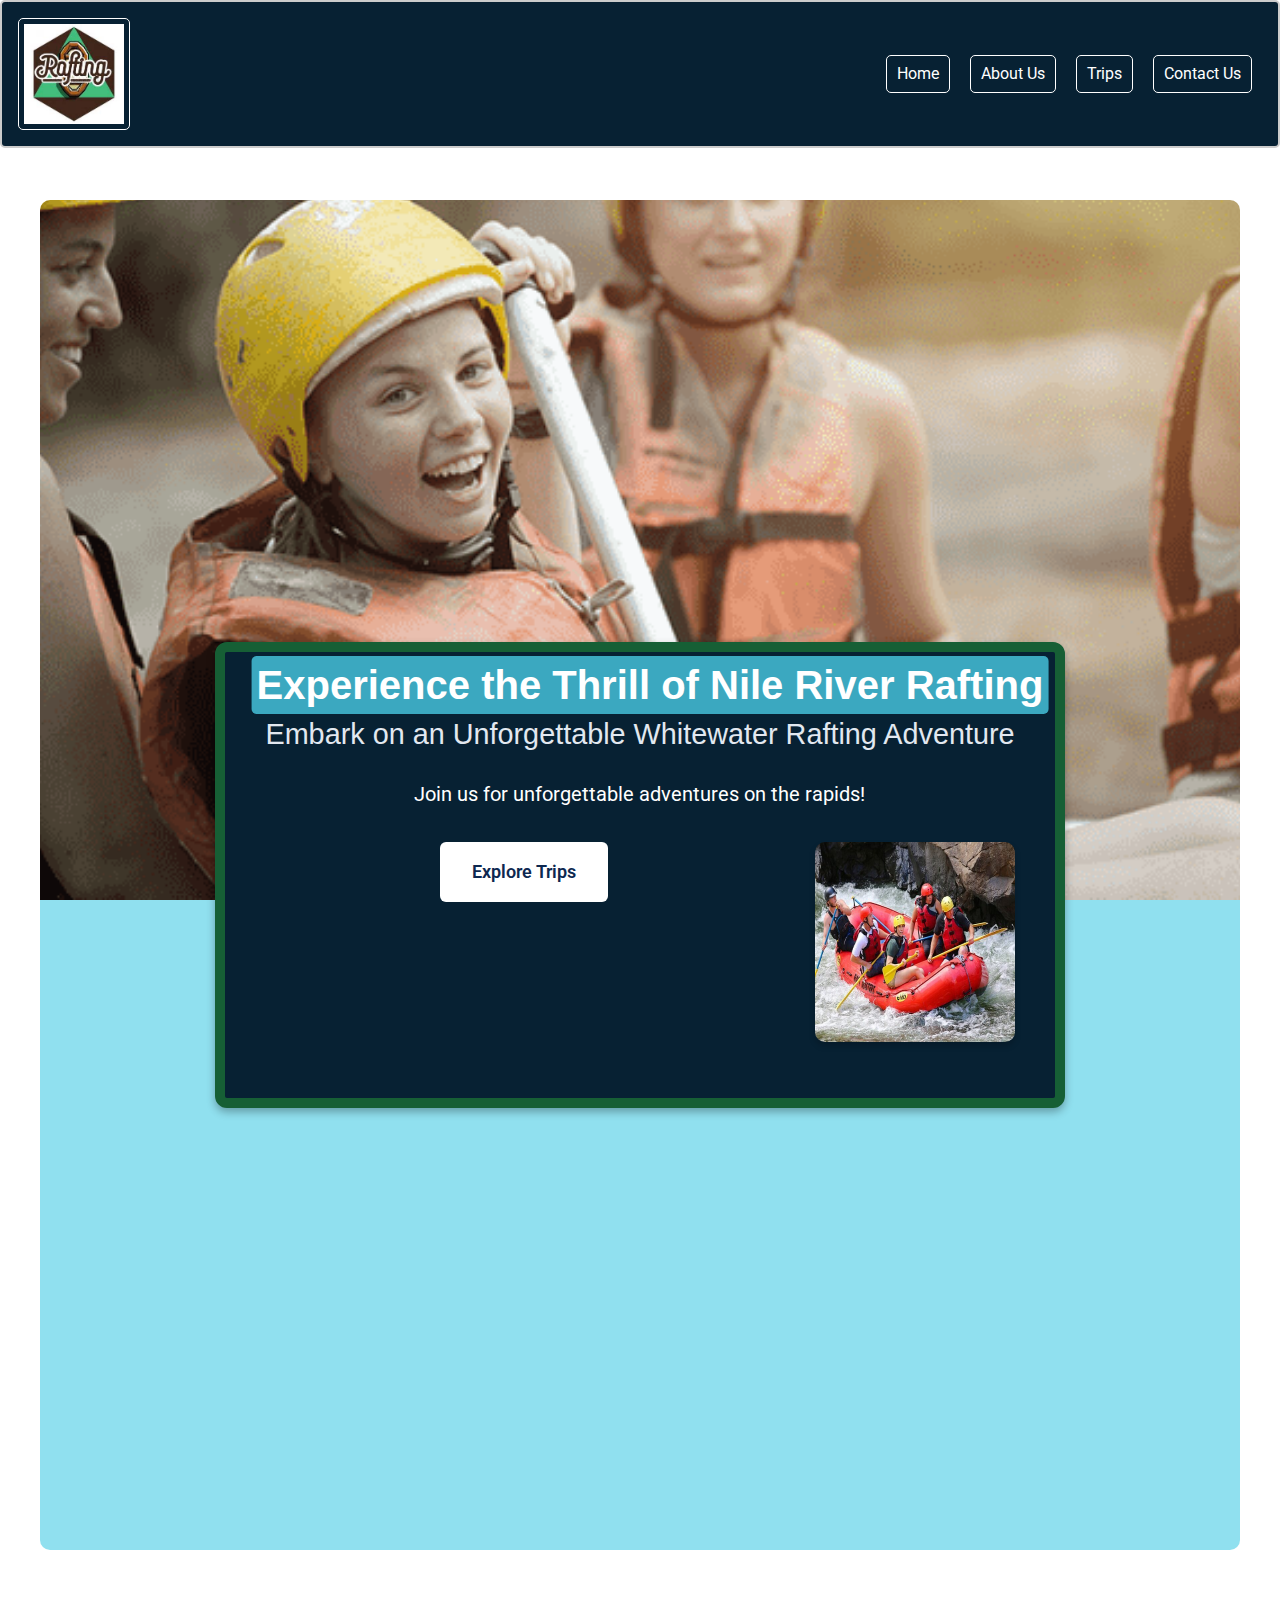
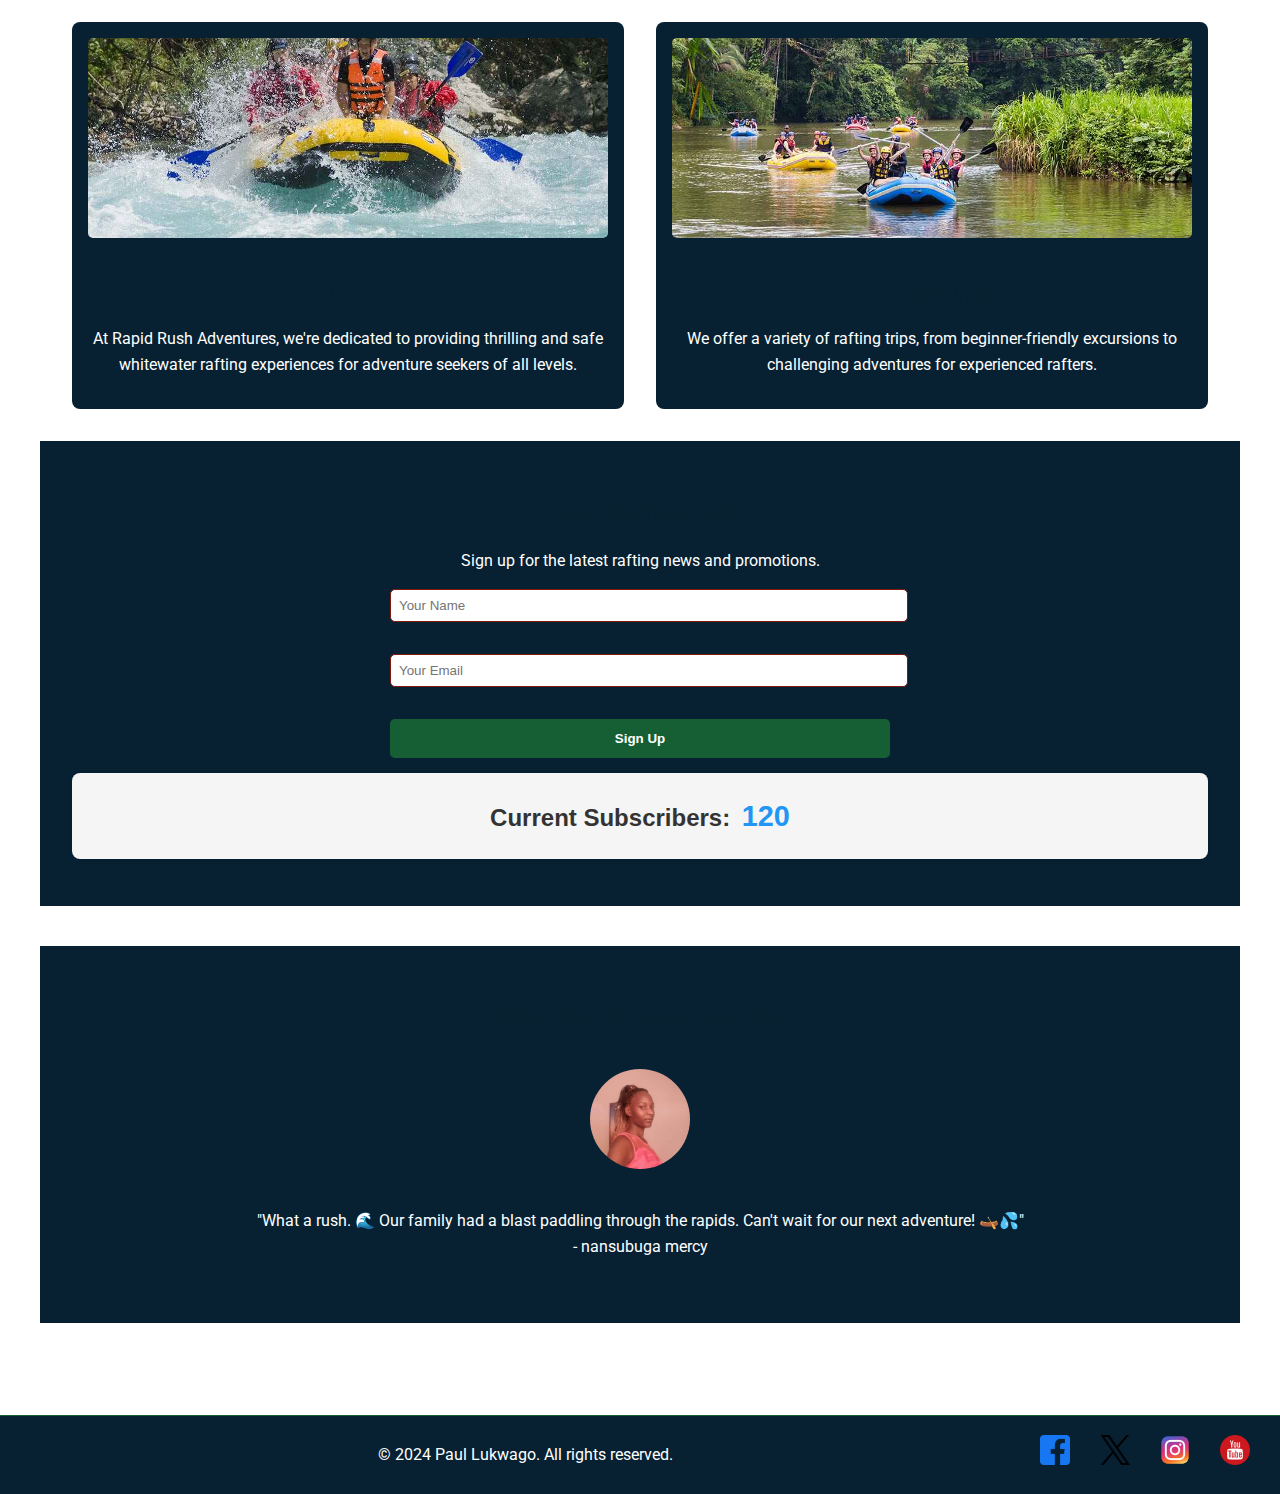
==== wwr/index.html @ 30ad82e4 "HOME" ====
<!DOCTYPE html>
<html lang="en-US">
<head>
    <meta charset="UTF-8">
    <meta name="viewport" content="width=device-width, initial-scale=1.0">
    <title>Home - Rapid Rush Adventures</title>
    <meta name="description" content="Experience the thrill of whitewater rafting with Rapid Rush Adventures. Join us for unforgettable adventures and stay connected with our latest news and promotions.">
    <meta name="author" content="Paul Lukwago">
    <link rel="preconnect" href="https://fonts.googleapis.com">
    <link rel="preconnect" href="https://fonts.gstatic.com" crossorigin>
    <link href="https://fonts.googleapis.com/css2?family=Rock+Salt&family=Roboto:wght@400;700&display=swap" rel="stylesheet">
    <link rel="stylesheet" href="styles/rafting.css">
    <link rel="stylesheet" href="https://cdnjs.cloudflare.com/ajax/libs/font-awesome/5.15.3/css/all.min.css">
</head>
<body>
    <header>
        <img src="images/brownrafting.jpeg" alt="Rapid Rush Adventures Logo">
        <nav class="navbar">
            <a href="index.html">Home</a>
            <a href="about.html">About Us</a>
            <a href="trips.html">Trips</a>
            <a href="contact.html">Contact Us</a>
        </nav>
    </header>
    
    <main>
        <section class="great1">
            <div class="great-content">
                <h1>Experience the Thrill of Nile River Rafting</h1>
                <h2>Embark on an Unforgettable Whitewater Rafting Adventure</h2>
                <p>Join us for unforgettable adventures on the rapids!</p>
                <a href="trips.html" class="button">Explore Trips</a>
                <img src="images/chilling.jpg" alt="floating paddle" width="200" height="200">
            </div>
        </section>
        
        <section class="grid-layout">
            <div class="grid-item">
                <img src="images/yelloworange.jpg" alt="Rafting Adventure 1">
                <h3>Our Purpose</h3>
                <p>At Rapid Rush Adventures, we're dedicated to providing thrilling and safe whitewater rafting experiences for adventure seekers of all levels.</p>
            </div>
            <div class="grid-item">
                <img src="images/massrafting.jpg" alt="Rafting Adventure 2">
                <h3>Our Offerings</h3>
                <p>We offer a variety of rafting trips, from beginner-friendly excursions to challenging adventures for experienced rafters.</p>
            </div>
        </section>
        
        <section class="newsletter-signup">
            <h2>Stay Connected</h2>
            <p>Sign up for the latest rafting news and promotions.</p>
            <form id="newsletter-form">
                <input type="text" name="name" id="name" placeholder="Your Name" required>
                <input type="email" name="email" id="email" placeholder="Your Email" required>
                <button type="submit" class="button">Sign Up</button>
            </form>
            <div class="subscriber-count">
                <h3>Current Subscribers: <span id="subscriber-count">0</span></h3>
            </div>
        </section>
        
        <section class="testimonial-carousel">
            <h2>What Our Adventurers Say</h2>
            <div class="testimonial-container">
                <div class="testimonial-slide active">
                    <img src="images/philli.jpg" alt="User Photo">
                    <p>"What a rush. 🌊 Our family had a blast paddling through the rapids. Can't wait for our next adventure! 🛶💦"<br> - nansubuga mercy</p>
                </div>
                <div class="testimonial-slide">
                    <img src="images/rashida.jpg" alt="User Photo">
                    <p>"Best adventure ever! Absolutely exhilarating. 🤩 The guides were amazing, and the scenery was breathtaking. A must-do for thrill-seekers 🌲🌞" <br>- Namatovu Norah</p>
                </div>
                <div class="testimonial-slide">
                    <img src="images/stecia.jpg" alt="User Photo">
                    <p>"Amazing rafting experience. Best day ever. 🎉 We laughed, splashed, and conquered every wave. Already planning round two 💪💧"<br> - Zanika Precious</p>
                </div>
                <div class="testimonial-slide">
                    <img src="images/paul.jpg" alt="User Photo">
                    <p>"Best adventure ever! Rafting with these pros was a total game-changer 🥳 From start to finish, it was non-stop fun. Highly recommend 🙌🏞"<br> - Pius Mukisa</p>
                </div>
            </div>
        </section>
    </main>
    
    <footer>
        <div class="copyright">
            <p>&copy; 2024 Paul Lukwago. All rights reserved.</p>
        </div>
        <div class="sociallinks">
            <a href="https://facebook.com"><img src="images/facebook.png" alt="Facebook"></a>
            <a href="https://twitter.com"><img src="images/twitter.png" alt="Twitter"></a>
            <a href="https://instagram.com"><img src="images/instagram.png" alt="Instagram"></a>
            <a href="https://youtube.com"><img src="images/youtube.png" alt="youtube"></a>
        </div>
    </footer>

    <script>
        // Sticky Navigation
        let lastScrollTop = 0;
        const navbar = document.querySelector('header');
        
        window.addEventListener('scroll', () => {
            const scrollTop = window.pageYOffset || document.documentElement.scrollTop;
            
            if (scrollTop > lastScrollTop) {
                navbar.classList.add('scrolled');
                navbar.classList.remove('visible');
            } else {
                navbar.classList.remove('scrolled');
                navbar.classList.add('visible');
            }
            lastScrollTop = scrollTop <= 0 ? 0 : scrollTop;
        });

        // Testimonial Carousel
        const slides = document.querySelectorAll('.testimonial-slide');
        let currentSlide = 0;

        function showSlide(index) {
            slides.forEach(slide => slide.classList.remove('active'));
            slides[index].classList.add('active');
        }

        function nextSlide() {
            currentSlide = (currentSlide + 1) % slides.length;
            showSlide(currentSlide);
        }

        setInterval(nextSlide, 4000);

        // Newsletter Form
        const form = document.getElementById('newsletter-form');
        const subscriberDisplay = document.getElementById('subscriber-count');
        let subscriberCount = 120;

        form.addEventListener('submit', (e) => {
            e.preventDefault();
            subscriberCount++;
            subscriberDisplay.textContent = subscriberCount;
            form.reset();
        });

        // Initial subscriber count
        subscriberDisplay.textContent = subscriberCount;
    </script>
</body>
</html>
---- wwr/styles/rafting.css ----
/*CSS for Rafting Website*/

:root {
    --primary-color: #072133;     /* Light blue */
    --secondary-color: #165f35;   /* Green */
    --accent1-color: #80190e;     /* Red */
    --accent2-color: #5e3b04;     /* Orange */
    --heading-font: "Poppins", sans-serif;
    --paragraph-font: "Roboto", sans-serif;
    --headline-color-on-white: #082030;  /* Same as primary-color for consistency */
    --headline-color-on-color: #ffffff;  /* White text on colored backgrounds */
    --paragraph-color-on-white: #333333; /* Dark grey for paragraph text on white */
    --paragraph-color-on-color: #ffffff; /* White text on colored backgrounds */
    --paragraph-background-color: #072133;  /* Same as primary-color */
    --nav-link-color: #ffffff;
    --nav-background-color: #072133;  /* Same as primary-color */
    --nav-hover-link-color: #023e1b;  /* Same as secondary-color */
    --nav-hover-background-color: #ffffff;
}

body {
    font-family: 'Roboto', sans-serif;
    line-height: 1.6;
    margin: 0;
    padding: 0;
    color: var(--text-color);
    background-color: var(--background-color);
}

/* Centering all headings */
h1, h2, h3, h4, h5, h6 {
    font-family: 'Poppins', sans-serif;
    margin-bottom: 1rem;
    text-align: center;
}

/* Header styles */
header {
    background-color: var(--primary-color);
    padding: 1rem;
    border: 2px solid #ccc;
    border-radius: 5px;
    display: grid;
    grid-template-columns: auto 1fr;
    grid-template-areas: 
        "logo nav";
    align-items: center;
}

/* Style for the logo inside the header */
header img.logo {
    grid-area: logo;
    border: 1px solid #ffffff;
    padding: 5px;
    border-radius: 5px;
    max-width: 100px;
    height: auto;
}

/* Nav styles */
nav {
    grid-area: nav;
    display: flex;
    justify-content: flex-end;
    align-items: center;
}

/* Style for the navigation links */
nav a {
    margin: 0 10px;
    padding: 5px 10px;
    border: 1px solid #ffffff;
    border-radius: 5px;
    text-decoration: none;
    color: #ffffff;
    transition: background-color 0.3s ease, color 0.3s ease;
}

/* Add hover effect on navigation links */
nav a:hover {
    background-color: #ffffff;
    color: var(--primary-color);
}

/* Hero section styles */
.hero {
    position: relative;
    height: 60vh;
    min-height: 440px;
    overflow: hidden;
    text-align: center;
    background-image: url('../images/whiteyellow.jpg');
}

.hero > img {
    width: 100%;
    height: 100%;
    object-fit: cover;
}

.hero h1 {
    position: absolute;
    top: 1px;
    left: 0;
    right: 0;
    color: white;
    font-size: 3rem;
    text-shadow: 2px 2px 4px rgba(0,0,0,0.5);
    z-index: 1;
    background-color: rgba(0, 0, 0, 0.5);
    padding: 10px;
}


.hero article {
    position: absolute;
    bottom: 20px;
    left: 20px;
    right: 20px;
    background-color: rgba(255, 255, 255, 0.74);
    padding: 1rem;
    border-radius: 8px;
    box-shadow: 0 4px 6px rgba(0,0,0,0.1);
}

.hero article img {
    float: right;
    margin-left: 1rem;
    max-width: 100px;
    border-radius: 4px;
}

/* Main content styles */
main {
    max-width: 1200px;
    margin: 2rem auto;
    padding: 0 2rem;
}

.box {
    background-color: var(--accent2-color);
    color: #ffffff;
    padding: 1rem;
    margin-bottom: 1rem;
    border-radius: 8px;
    box-shadow: 0 2px 4px rgba(0,0,0,0.1);
}

section {
    margin-bottom: 2rem;
}

/* Image gallery styles */
.image-gallery {
    display: grid;
    grid-template-columns: repeat(auto-fit, minmax(250px, 1fr));
    gap: 1rem;
}

.image-gallery img {
    width: 100%;
    height: auto;
    border-radius: 8px;
    transition: transform 0.3s ease;
}

.image-gallery img:hover {
    transform: scale(1.05);
}

footer {
    margin-top: 20px;
    border-top: 1px solid steelblue;
    display: flex;
    align-items: center;
    padding: 10px 20px;
    background-color: #072133; 
}

footer .copyright {
    flex-grow: 1;
    text-align: center;
    color: #ffffff;
}

footer .sociallinks {
    display: flex;
    gap: 10px;
    margin-left: auto;
}

.sociallinks a {
    margin: 0 10px;
}

.sociallinks img {
    width: 30px;
    height: 30px;
}

/* Responsive adjustments */
@media (max-width: 768px) {
    header {
        grid-template-columns: 1fr;
        grid-template-areas:
            "logo"
            "nav";
    }

    nav {
        justify-content: center;
        margin-top: 1rem;
    }

    .hero h1 {
        font-size: 2rem;
    }

    .hero article img {
        float: none;
        display: block;
        margin: 0 auto 1rem;
    }
}
.history {
    display: flex;
    flex-direction: column;
    align-items: center;
    margin-bottom: 40px;
}

.history h2 {
    width: 100%;
    text-align: center;
    margin-bottom: 20px;
}

.history-content {
    display: flex;
    flex-direction: row;
    align-items: center;
    justify-content: space-between;
    width: 100%;
    text-align: left;
}

.history-content img, .history-content p {
    width: 30%;
    margin: 0 20px;
    border-radius: 10px;
}
/* Contact page specific styles */

/* Company Information section */
.contact-info {
    background-color: var(--primary-color);
    color: var(--headline-color-on-color);
    padding: 1rem;
    border-radius: 5px;
    margin-bottom: 2rem;
}

.contact-info h2 {
    color: var(--headline-color-on-color);
}

.contact-info p {
    margin-bottom: 0.5rem;
}

/* Google Map iframe */
.contact-info iframe {
    width: 100%;
    height: 300px;
    border: none;
    border-radius: 5px;
    margin-top: 1rem;
}

/* Employee Profiles section */
.employee-profiles {
    display: flex;
    justify-content: space-around;
    flex-wrap: wrap;
    margin-bottom: 2rem;
}

.employee-profiles p {
    color: #000;
    font-weight: bold;
}

.profile {
    text-align: center;
    margin-bottom: 1rem;
}

.profile img {
    width: 200px;
    height: 200px;
    object-fit: cover;
    border-radius: 5px;
    margin-bottom: 0.5rem;
}

/* Contact Form section */
.information-form {
    background-color: var(--paragraph-background-color);
    padding: 1rem;
    border-radius: 5px;
}

.information-form h2 {
    color: var(--headline-color-on-color);
    margin-bottom: 1rem;
}

form {
    display: grid;
    gap: 1rem;
}

label {
    font-weight: bold;
    color: var(--headline-color-on-color);
}

input[type="text"],
input[type="email"],
textarea {
    width: 100%;
    padding: 0.5rem;
    border: 1px solid var(--accent1-color);
    border-radius: 5px;
}

fieldset {
    border: none;
    padding: 0;
    margin: 0;
}

legend {
    font-weight: bold;
    color: var(--headline-color-on-color);
    margin-bottom: 0.5rem;
}

input[type="radio"] {
    margin-right: 0.5rem;
}

textarea {
    height: 150px;
}

button[type="submit"] {
    background-color: var(--secondary-color);
    color: white;
    padding: 0.75rem 1.5rem;
    border: none;
    border-radius: 5px;
    cursor: pointer;
    font-weight: bold;
}

button[type="submit"]:hover {
    background-color: var(--accent1-color);
}

footer a {
    color: white;
    text-decoration: none;
}

footer a:hover {
    color: gold;
    text-decoration: underline;
}

/* Responsive adjustments */
@media (max-width: 768px) {
    .employee-profiles {
        flex-direction: column;
        align-items: center;
    }

    .company-info iframe {
        height: 200px;
    }
}.book {
    background-color: #072133;
    padding: 3rem 2rem;
    border-radius: 8px;
    box-shadow: 0 2px 4px rgba(0, 0, 0, 0.1);
    max-width: 800px;
    margin: 2rem auto;
    text-align: center;
}

.book h2 {
    color: #ffffff;
    margin-bottom: 1.5rem;
    font-size: 2.2rem;
    font-weight: 700;
}

.book p {
    color:#ffffff; 
    line-height: 1.6;
    font-size: 1.1rem;
    margin: 0;
}
input[type="checkbox"]#information {
    float: right;
    width: 20px;
    height: 20px;
    margin: 4px 10px 4px 0; /* Added right margin for spacing from adjacent content */
    cursor: pointer;
    accent-color: #2c3e50;
}

/* Add a container */
.information-container {
    display: flex;
    justify-content: flex-start; /* Changed to start alignment */
    align-items: center;
    margin: 10px 0;
    clear: both;
}
/* Base styles and CSS variables */
:root {
    --primary-color: #072133;
    --secondary-color: #165f35;
    --accent1-color: #80190e;
    --accent2-color: #5e3b04;
    --heading-font: "Poppins", sans-serif;
    --paragraph-font: "Roboto", sans-serif;
    --headline-color-on-white: #082030;
    --headline-color-on-color: #ffffff;
    --paragraph-color-on-white: #333333;
    --paragraph-color-on-color: #ffffff;
    --paragraph-background-color: #072133;
    --nav-link-color: #ffffff;
    --nav-background-color: #072133;
    --nav-hover-link-color: #023e1b;
    --nav-hover-background-color: #ffffff;
}

body {
    font-family: var(--paragraph-font);
    line-height: 1.6;
    margin: 0;
    padding: 0;
    color: var(--paragraph-color-on-white);
    background-color: #ffffff;
}

h1, h2, h3, h4, h5, h6 {
    font-family: var(--heading-font);
    margin-bottom: 1rem;
    text-align: center;
    color: var(--headline-color-on-white);
}

/* Header and Navigation */
header {
    background-color: var(--nav-background-color);
    padding: 1rem;
    border: 2px solid #ccc;
    border-radius: 5px;
    display: grid;
    grid-template-columns: auto 1fr;
    grid-template-areas: "logo nav";
    align-items: center;
    position: sticky;
    top: 0;
    z-index: 1000;
    transition: transform 0.3s ease;
}

header.scrolled {
    transform: translateY(-100%);
}

header.visible {
    transform: translateY(0);
}

header img {
    grid-area: logo;
    border: 1px solid var(--nav-link-color);
    padding: 5px;
    border-radius: 5px;
    max-width: 100px;
    height: auto;
}

nav {
    grid-area: nav;
    display: flex;
    justify-content: flex-end;
    align-items: center;
}

nav a {
    margin: 0 10px;
    padding: 5px 10px;
    border: 1px solid var(--nav-link-color);
    border-radius: 5px;
    text-decoration: none;
    color: var(--nav-link-color);
    transition: all 0.3s ease;
}

nav a:hover {
    background-color: var(--nav-hover-background-color);
    color: var(--nav-hover-link-color);
}

/* Hero Section */
.hero1 {
    position: relative;
    height: 60vh;
    min-height: 440px;
    overflow: hidden;
    text-align: center;
    background-image: url('../images/whiteyellow.jpg');
    background-size: cover;
    background-position: center;
    color: var(--headline-color-on-color);
}

.hero-content {
    position: relative;
    z-index: 2;
    padding: 2rem;
    background-color: rgba(0, 0, 0, 0.5);
    height: 100%;
    display: flex;
    flex-direction: column;
    justify-content: center;
    align-items: center;
}

.button {
    background-color: var(--secondary-color);
    color: var(--headline-color-on-color);
    padding: 0.75rem 1.5rem;
    border: none;
    border-radius: 5px;
    cursor: pointer;
    font-weight: bold;
    text-decoration: none;
    display: inline-block;
    transition: background-color 0.3s ease;
}

.button:hover {
    background-color: var(--accent1-color);
}

/* Grid Layout */
.grid-layout {
    display: grid;
    grid-template-columns: repeat(auto-fit, minmax(300px, 1fr));
    gap: 2rem;
    padding: 2rem;
    max-width: 1200px;
    margin: 0 auto;
}

.grid-item {
    background-color: var(--paragraph-background-color);
    color: var(--paragraph-color-on-color);
    padding: 1rem;
    border-radius: 8px;
    text-align: center;
}

.grid-item img {
    width: 100%;
    height: 200px;
    object-fit: cover;
    border-radius: 5px;
    margin-bottom: 1rem;
}

/* Newsletter Section */
.newsletter-signup {
    background-color: var(--primary-color);
    color: var(--headline-color-on-color);
    padding: 2rem;
    text-align: center;
}

.newsletter-signup form {
    max-width: 500px;
    margin: 0 auto;
}

.newsletter-signup input {
    width: 100%;
    padding: 0.5rem;
    margin-bottom: 1rem;
    border: 1px solid var(--accent1-color);
    border-radius: 5px;
}

/* Testimonial Section */
.testimonial-carousel {
    padding: 2rem;
    background-color: var(--paragraph-background-color);
    color: var(--paragraph-color-on-color);
    overflow: hidden;
}

.testimonial-container {
    position: relative;
    max-width: 800px;
    margin: 0 auto;
}

.testimonial-slide {
    text-align: center;
    padding: 1rem;
    display: none;
    opacity: 0;
    transition: opacity 0.5s ease;
}

.testimonial-slide.active {
    display: block;
    opacity: 1;
}

.testimonial-slide img {
    width: 100px;
    height: 100px;
    border-radius: 50%;
    margin-bottom: 1rem;
    object-fit: cover;
}

/* Footer */
footer {
    margin-top: 20px;
    border-top: 1px solid var(--secondary-color);
    display: flex;
    align-items: center;
    padding: 10px 20px;
    background-color: var(--primary-color);
}

.copyright {
    flex-grow: 1;
    text-align: center;
    color: var(--headline-color-on-color);
}

.sociallinks {
    display: flex;
    gap: 10px;
    margin-left: auto;
}

.sociallinks a {
    color: var(--headline-color-on-color);
    font-size: 1.5rem;
    transition: color 0.3s ease;
}

.sociallinks a:hover {
    color: var(--secondary-color);
}

/* Responsive Design */
@media (max-width: 768px) {
    header {
        grid-template-columns: 1fr;
        grid-template-areas:
            "logo"
            "nav";
    }

    nav {
        justify-content: center;
        margin-top: 1rem;
    }

    .grid-layout {
        grid-template-columns: 1fr;
        padding: 1rem;
    }

    .hero-content h1 {
        font-size: 2rem;
    }

    .hero-content h2 {
        font-size: 1.5rem;
    }
}
.subscriber-count {
    text-align: center;
    padding: 20px;
    margin: 15px 0;
    background-color: #f5f5f5;
    border-radius: 8px;
    box-shadow: 0 2px 4px rgba(0, 0, 0, 0.1);
}

.subscriber-count h3 {
    margin: 0;
    color: #333;
    font-size: 1.5rem;
    font-weight: 600;
}

#subscriber-count {
    color: #2196F3;
    font-weight: 700;
    font-size: 1.8rem;
    margin-left: 5px;
}
.great {
    border-radius: 10px;
    position: relative;
    display: flex;
    align-items: center;
    justify-content: center;
    background-color: #90e0ef;
    background-image: url(../images/hero-image.png);
    background-position: center;
    background-size: cover;
    background-repeat: no-repeat;
    height: 100vh;
    min-height: 400px;
}

.great img,
.hero1 img {
    display: block;
    width: 100%;
    height: auto;
    border-radius: 10px;
}

.great h1,
.great1 h1 {
    position: absolute;
    top: 20px;
    left: 50%;
    transform: translateX(-50%);
    padding: 5px;
    text-align: center;
    margin: 10px;
    border-radius: 5px;
    font-size: 40px;
    background-color: rgba(72, 202, 228, 0.8); /* Darker overlay for readability */
    white-space: nowrap;
}

.great article,
.hero1 article{
    position: absolute;
    top: 50%;
    left: 50%;
    transform: translate(-50%, -50%);
    background-color: rgba(72, 202, 228, 0.8); /* Darker overlay for readability */
    padding: 20px;
    max-width: 60%;
    height: 200px;
    border-radius: 10px;
    display: flex;
    align-items: center;
    justify-content: flex-start;
    white-space: normal;
    overflow: auto;
    box-sizing: border-box;
}

.great article img,
.great1 article img{
    position: absolute;
    right: 20px;
    top: 50%;
    transform: translateY(-50%);
    width: 100px;
    height: auto;
    margin-left: 20px;
    flex-shrink: 0;
    z-index: 1;
}

.great article p, 
.hero1 article p{
    margin-right: 140px;
    z-index: 0;
}

.great1 {
    border-radius: 10px;
    position: relative;
    display: flex;
    align-items: center;
    justify-content: center;
    background-color: #90e0ef;
    background-image: url(../images/happy-client.png);
    background-position: center;
    background-size: cover;
    background-repeat: no-repeat;
    height: 150vh;
    min-height: 40px;
    background-attachment: fixed;
}
.great-content {
    /* Layout and structure */
    padding: 2.5rem;
    margin: 2rem auto;
    max-width: 1200px;
    max-height:min-content;
    position: relative;
    
    /* Background and border */
    background-color: #072133;
    border: 10px solid #165f35;
    border-radius: 12px;
    
    /* Container styling */
    text-align: center;
    box-shadow: 0 4px 8px rgba(0, 0, 0, 0.3);
 }
 
 .great-content h1 {
    color: #ffffff;
    font-size: 2.5rem;
    font-weight: 700;
    margin-bottom: 1rem;
    line-height: 1.2;
    margin-top: -1rem;
 }
 
 .great-content h2 {
    color: #e2e8f0;
    font-size: 1.8rem;
    font-weight: 500;
    margin-bottom: 1.5rem;
    line-height: 1.3;
 }
 
 .great-content p {
    color: #ffffff;
    font-size: 1.25rem;
    margin-bottom: 2rem;
    line-height: 1.6;
 }
 
 .great-content img {
    float: right;
    margin-left: 2rem;
    margin-bottom: 1rem;
    border-radius: 10px;
    box-shadow: 0 4px 6px rgba(0, 0, 0, 0.2);
    transition: transform 0.3s ease;
 }
 
 .great-content img:hover {
    transform: scale(1.05);
 }
 
 .great-content .button {
    /* Button styling */
    display: inline-block;
    padding: 1rem 2rem;
    background-color: #ffffff;
    color: #0d2850; /* Darker blue text on white button */
    text-decoration: none;
    font-weight: 600;
    font-size: 1.1rem;
    border-radius: 6px;
    transition: all 0.3s ease;
    clear: right; /* Ensures button appears below the floated image */
 }
 
 .great-content .button:hover {
    background-color: #f8fafc;
    transform: translateY(-2px);
    box-shadow: 0 4px 12px rgba(0, 0, 0, 0.15);
 }
 
 /* Focus state for accessibility */
 .great-content .button:focus {
    outline: 3px solid #ffffff;
    outline-offset: 2px;
 }
 
 /* Clearfix to handle the float */
 .great-content::after {
    content: "";
    display: table;
    clear: both;
 }

main {
    padding: 20px;
}

section {
    margin-bottom: 40px;
}
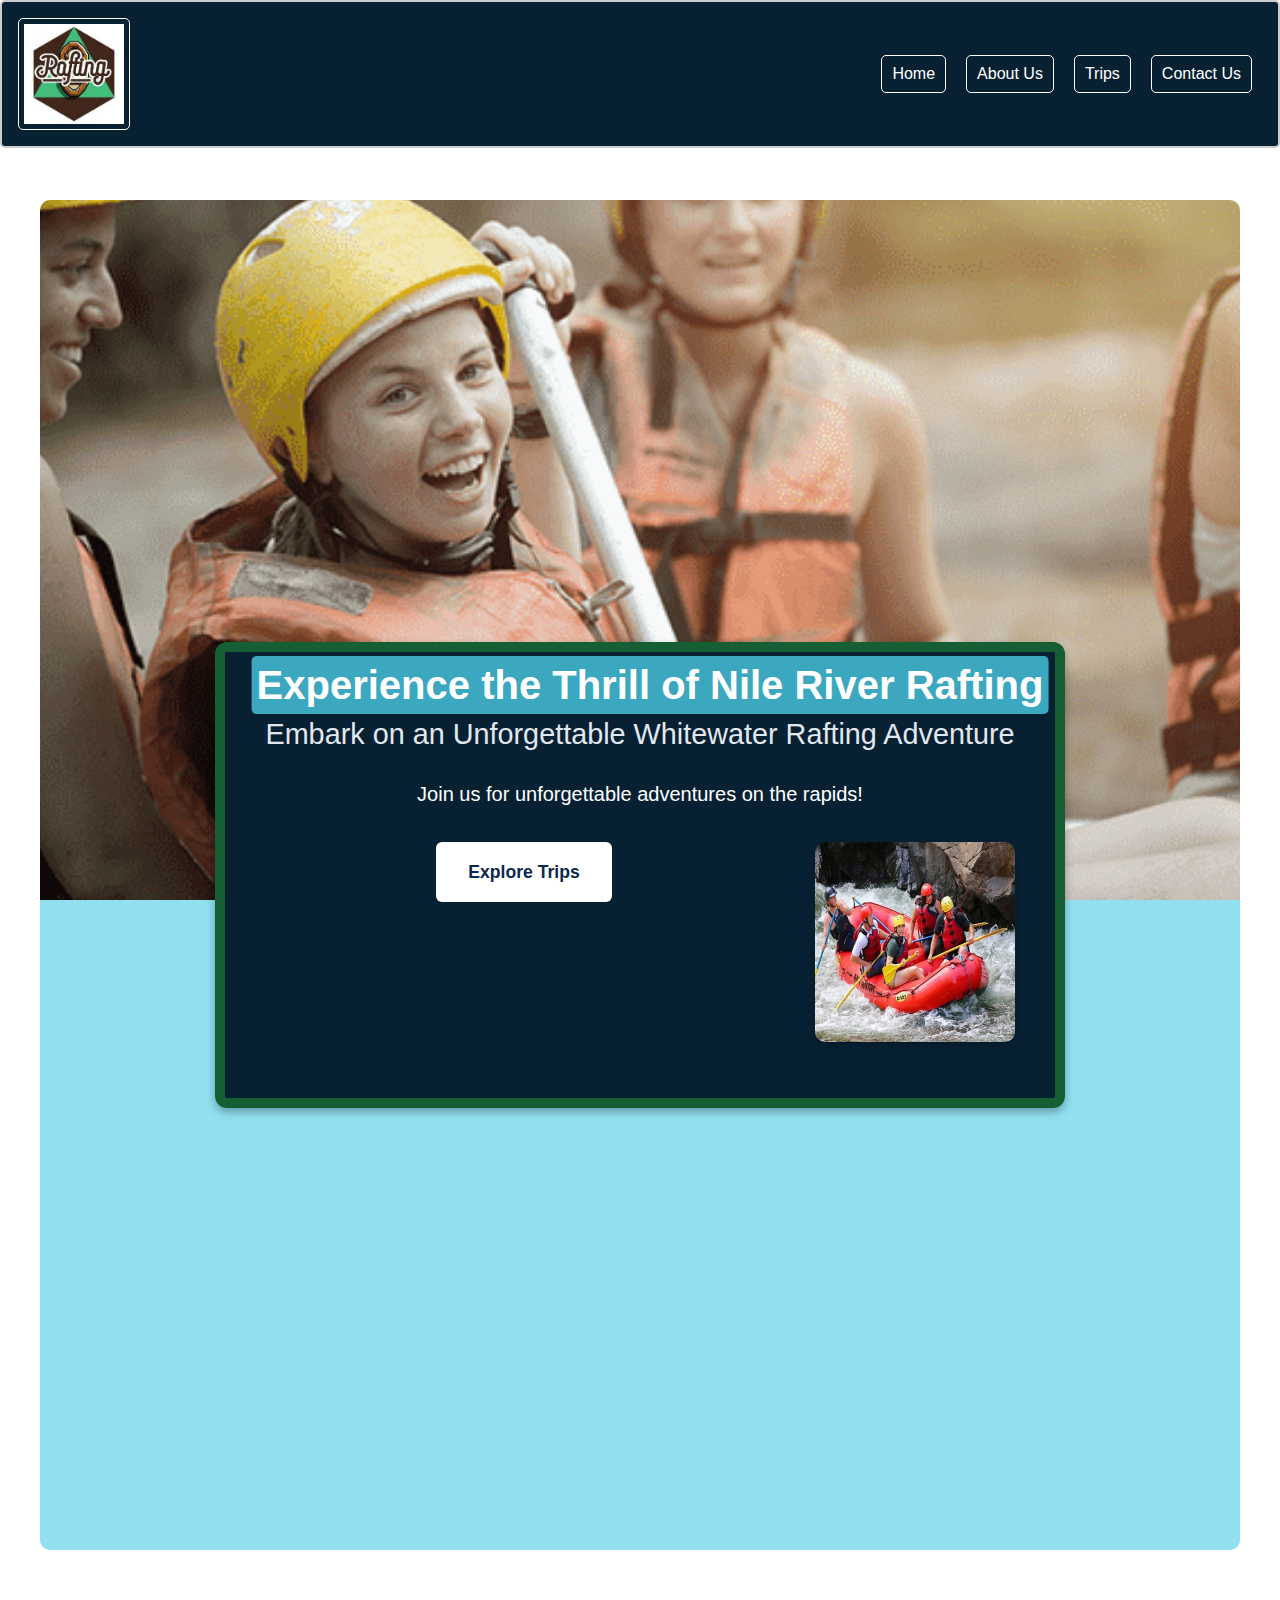
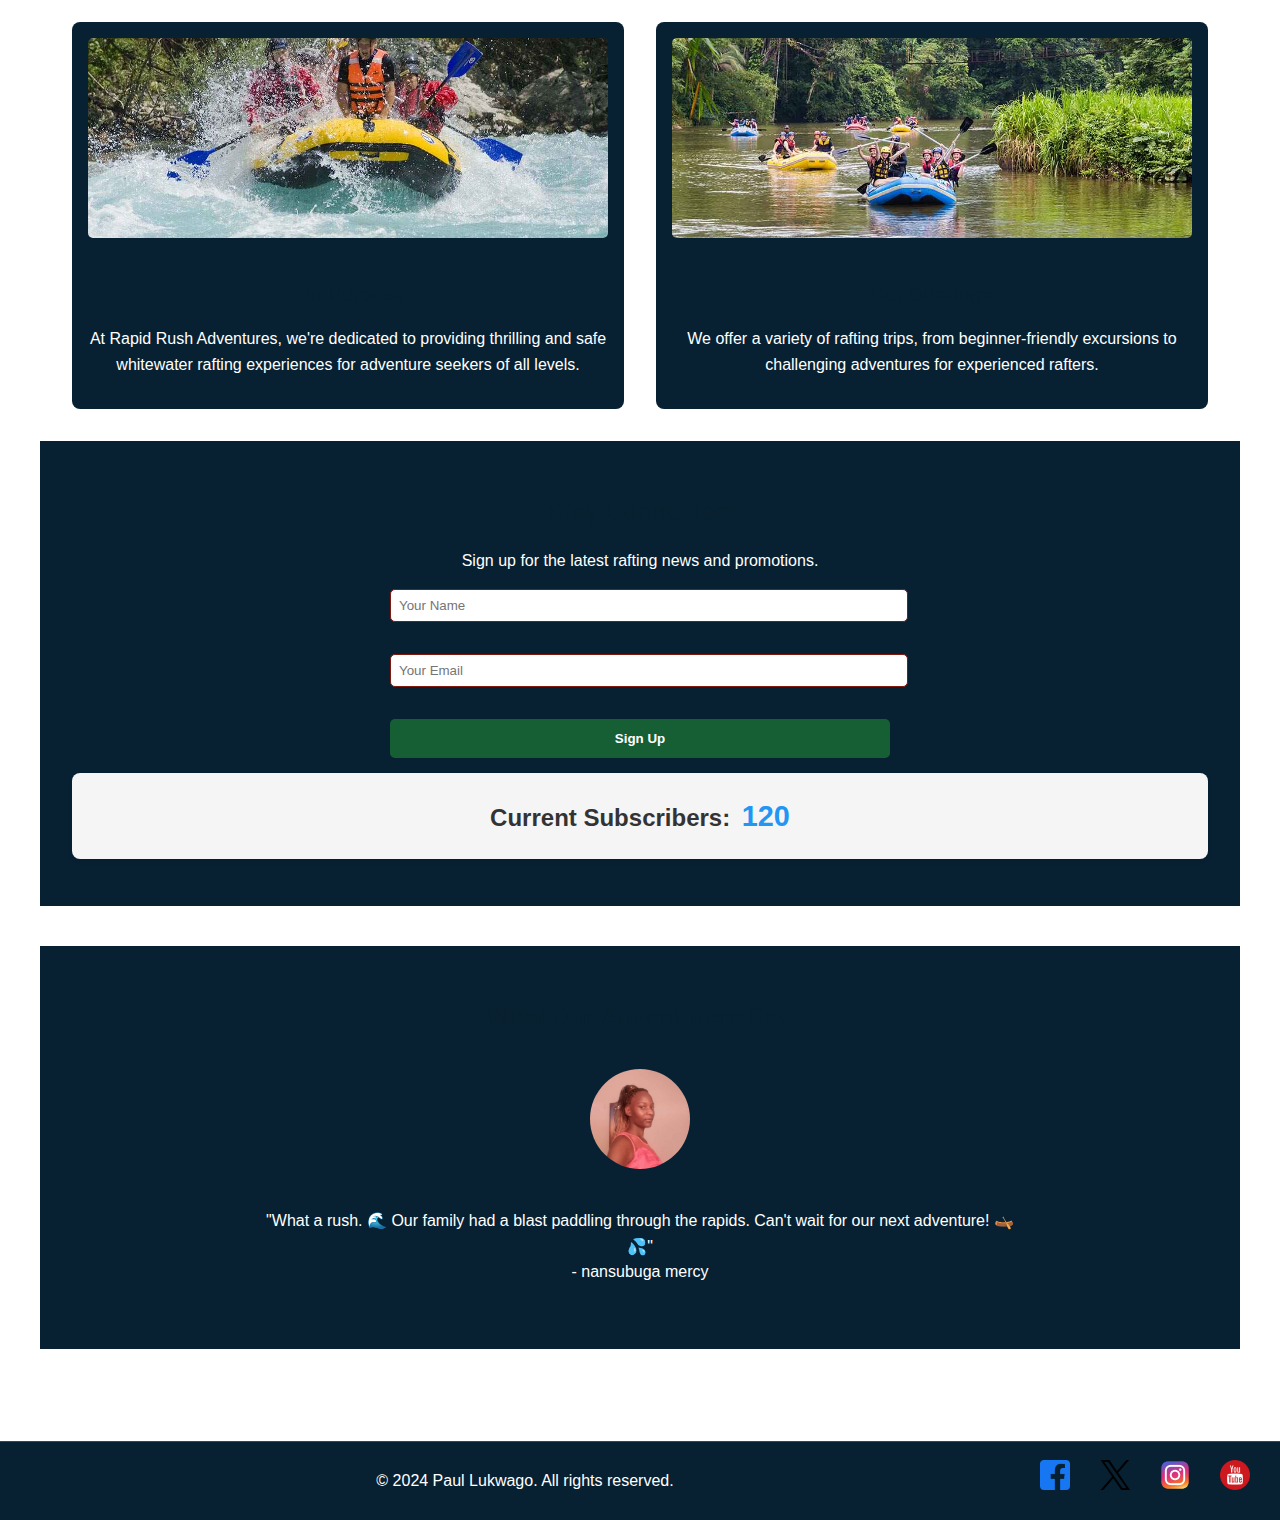
==== commit 2e415bd1: "GFGFGFG" ====
--- a/wwr/index.html
+++ b/wwr/index.html
@@ -6,9 +6,7 @@
     <title>Home - Rapid Rush Adventures</title>
     <meta name="description" content="Experience the thrill of whitewater rafting with Rapid Rush Adventures. Join us for unforgettable adventures and stay connected with our latest news and promotions.">
     <meta name="author" content="Paul Lukwago">
-    <link rel="preconnect" href="https://fonts.googleapis.com">
-    <link rel="preconnect" href="https://fonts.gstatic.com" crossorigin>
-    <link href="https://fonts.googleapis.com/css2?family=Rock+Salt&family=Roboto:wght@400;700&display=swap" rel="stylesheet">
+    
     <link rel="stylesheet" href="styles/rafting.css">
     <link rel="stylesheet" href="https://cdnjs.cloudflare.com/ajax/libs/font-awesome/5.15.3/css/all.min.css">
 </head>
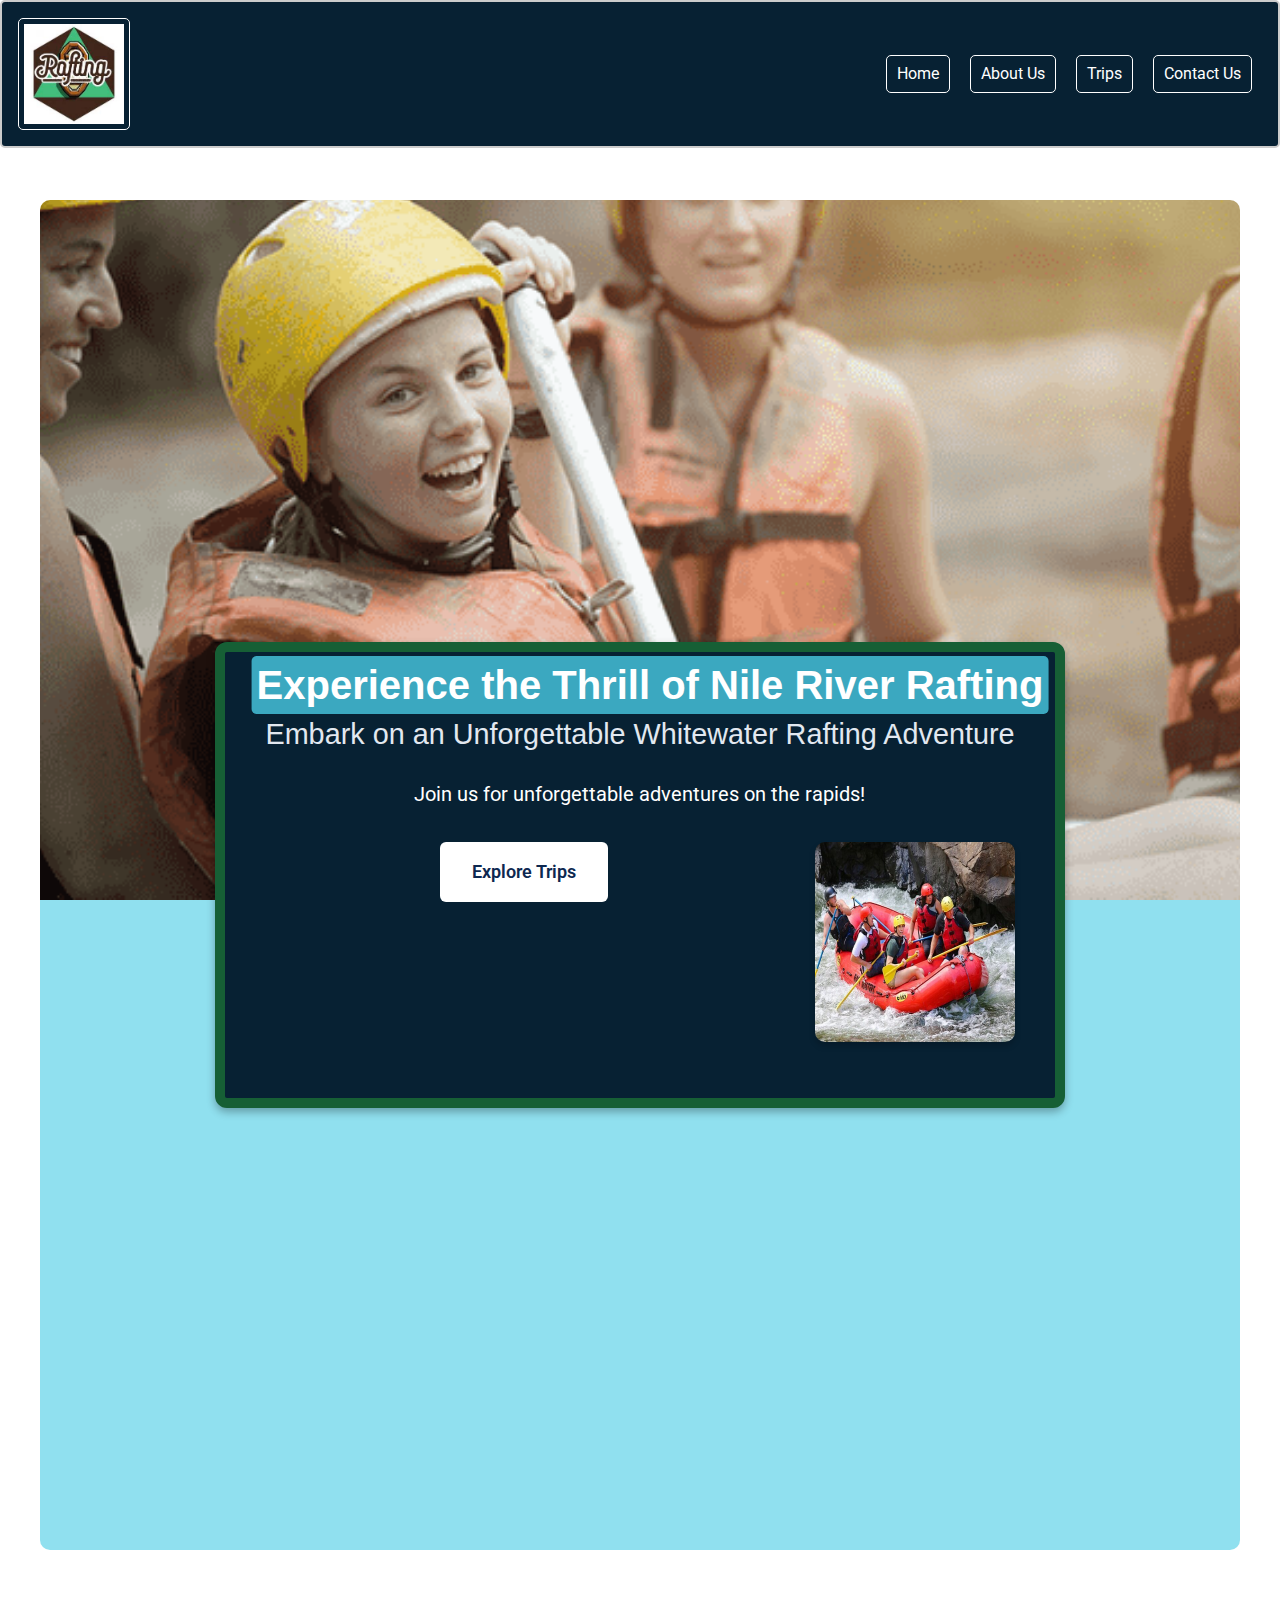
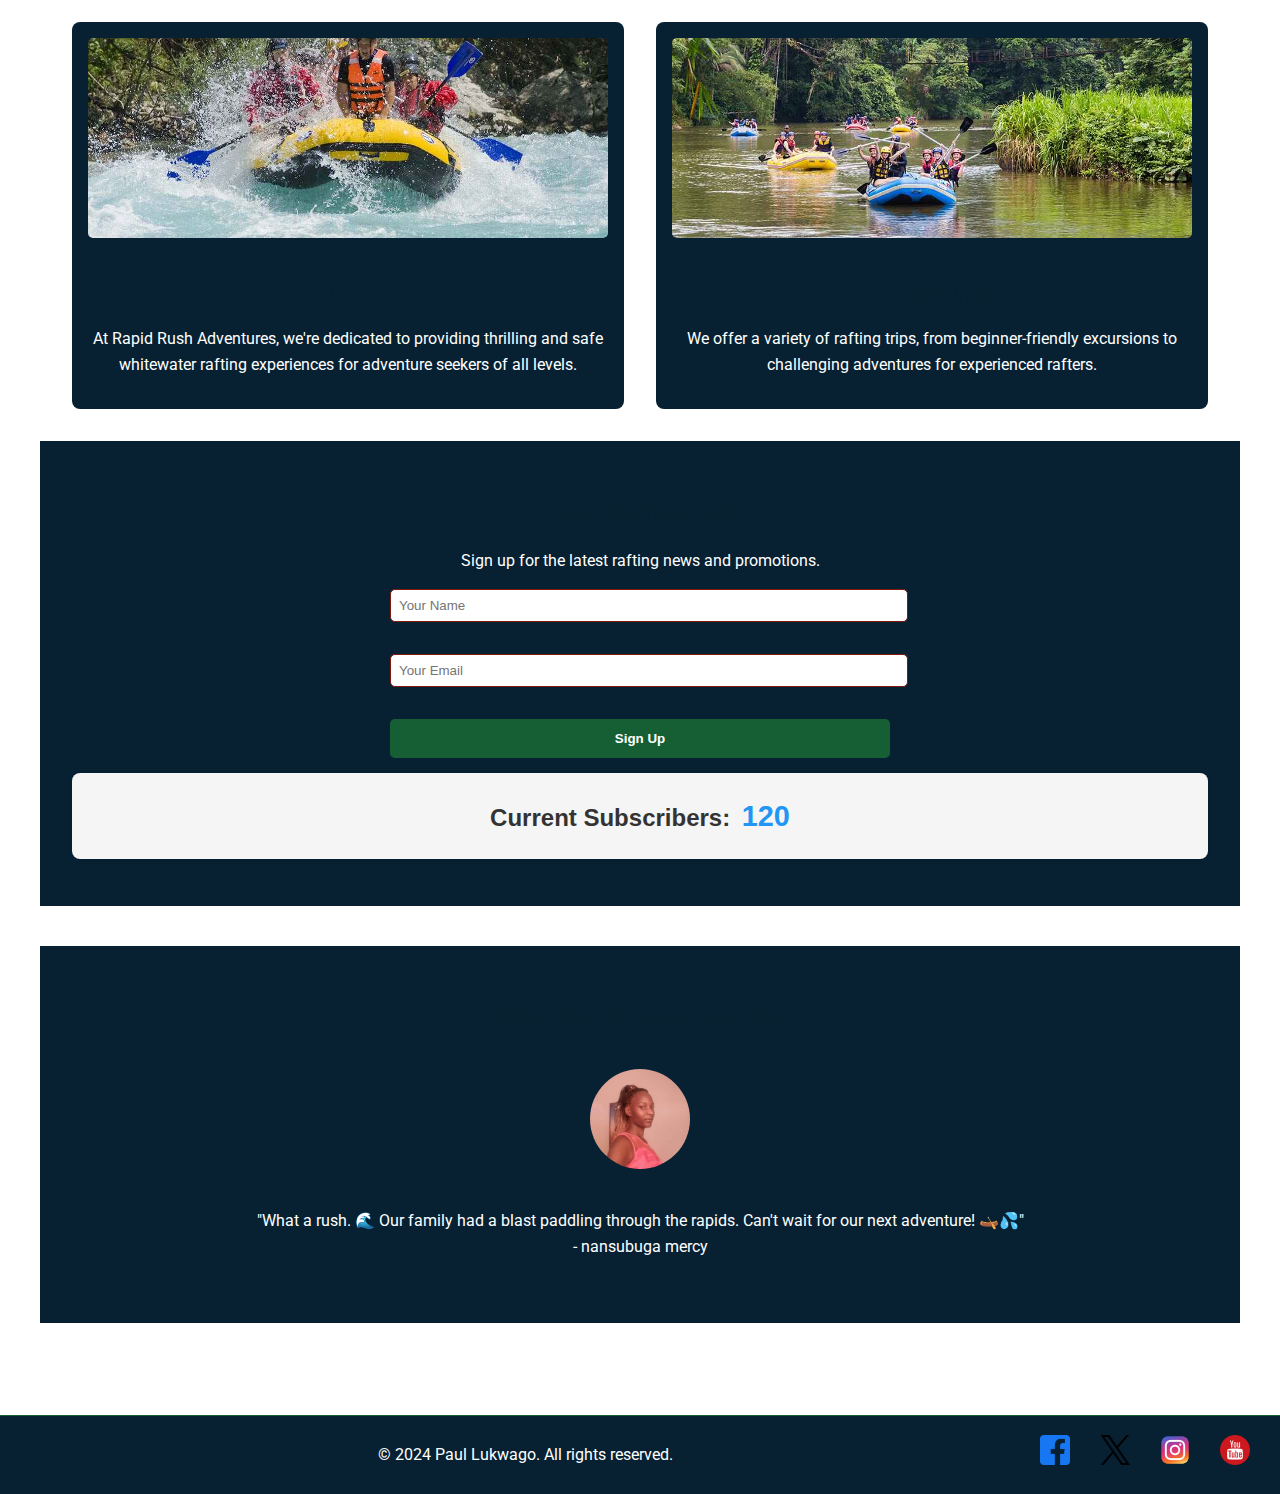
==== commit b5b77950: "THHHE" ====
--- a/wwr/index.html
+++ b/wwr/index.html
@@ -6,7 +6,9 @@
     <title>Home - Rapid Rush Adventures</title>
     <meta name="description" content="Experience the thrill of whitewater rafting with Rapid Rush Adventures. Join us for unforgettable adventures and stay connected with our latest news and promotions.">
     <meta name="author" content="Paul Lukwago">
-    
+    <link rel="preconnect" href="https://fonts.googleapis.com">
+    <link rel="preconnect" href="https://fonts.gstatic.com" crossorigin>
+    <link href="https://fonts.googleapis.com/css2?family=Rock+Salt&family=Roboto:wght@400;700&display=swap" rel="stylesheet">
     <link rel="stylesheet" href="styles/rafting.css">
     <link rel="stylesheet" href="https://cdnjs.cloudflare.com/ajax/libs/font-awesome/5.15.3/css/all.min.css">
 </head>
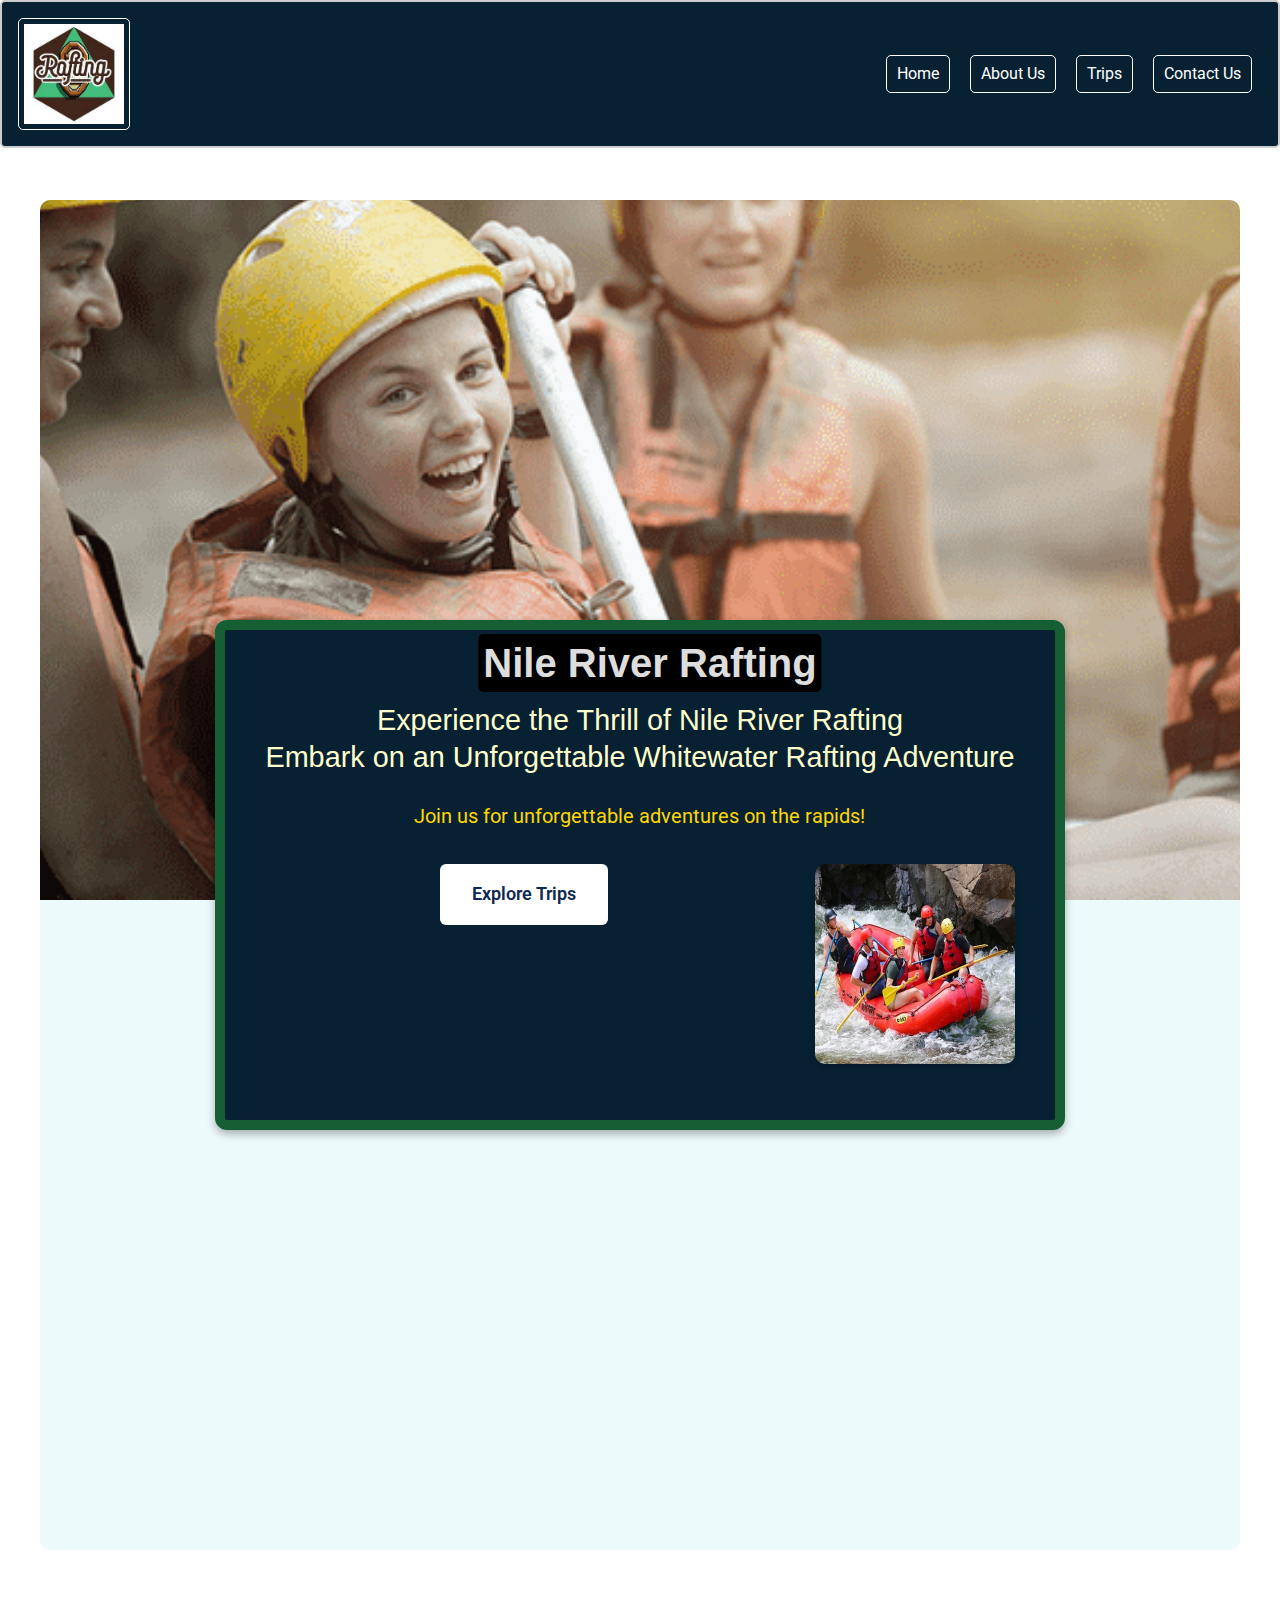
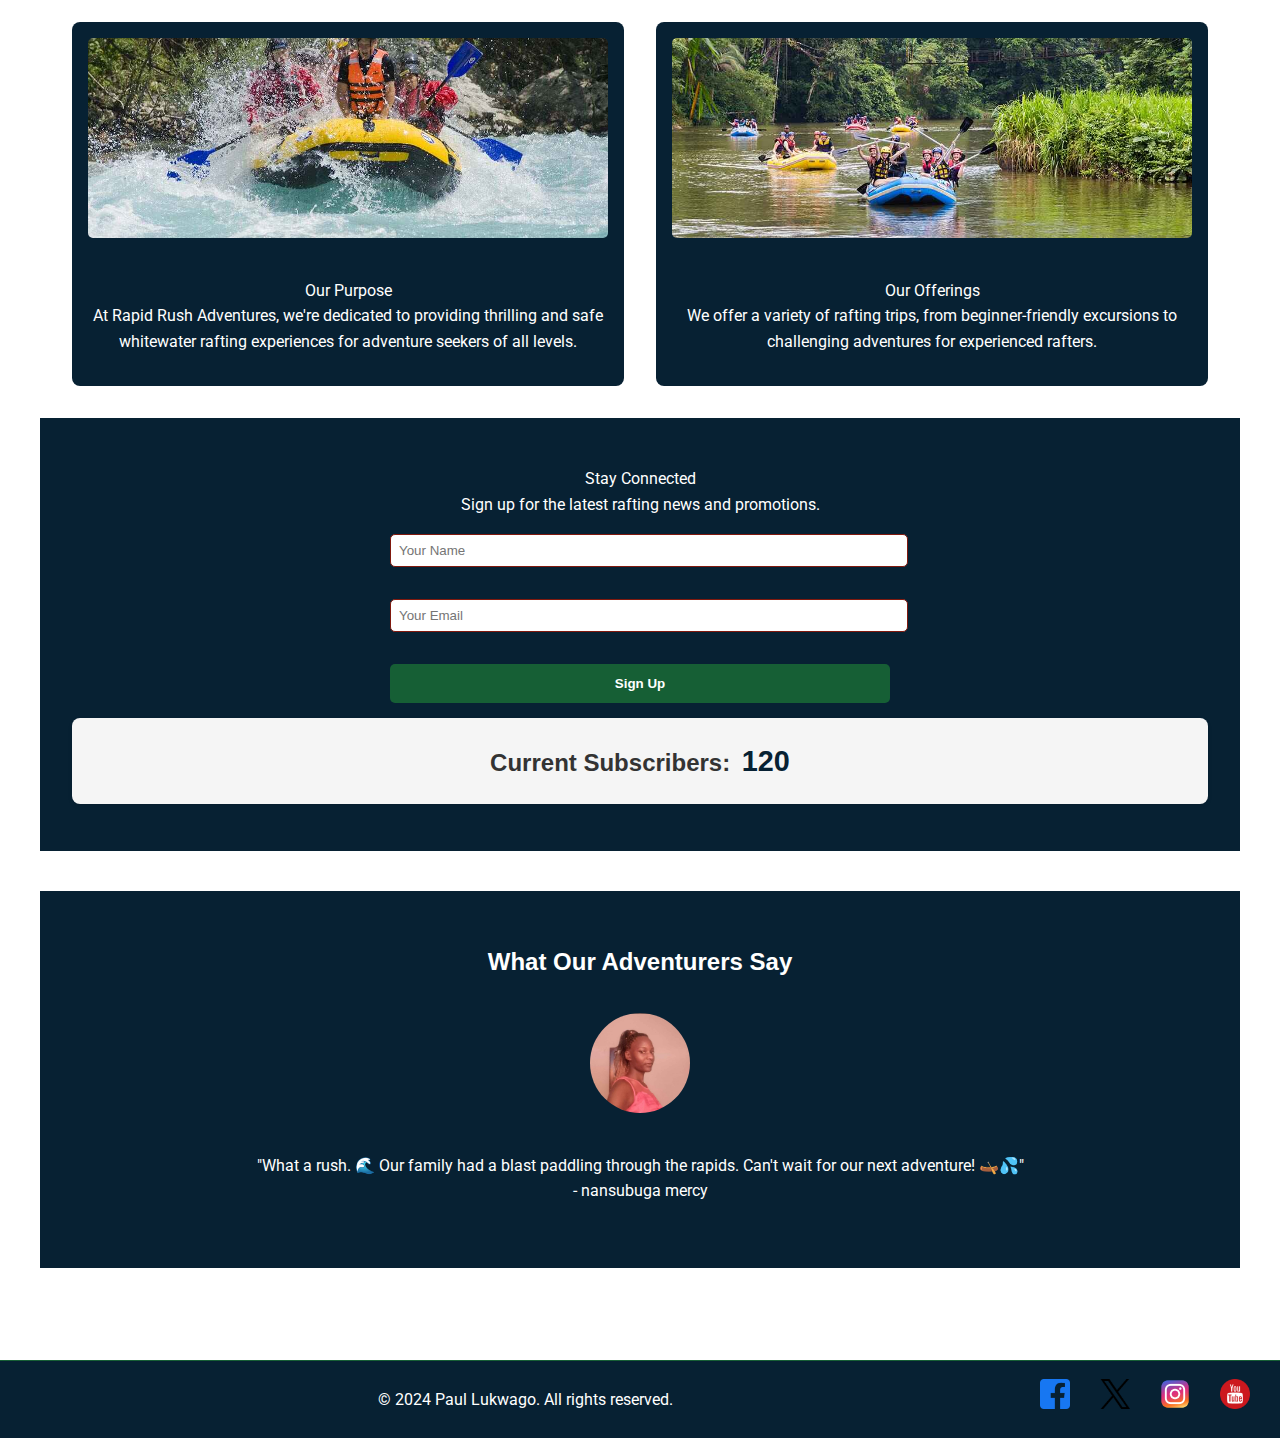
==== commit 10f397ad: "index" ====
--- a/wwr/index.html
+++ b/wwr/index.html
@@ -26,8 +26,8 @@
     <main>
         <section class="great1">
             <div class="great-content">
-                <h1>Experience the Thrill of Nile River Rafting</h1>
-                <h2>Embark on an Unforgettable Whitewater Rafting Adventure</h2>
+                <h1>Nile River Rafting </h1>
+                <h2>Experience the Thrill of Nile River Rafting <br> Embark on an Unforgettable Whitewater Rafting Adventure</h2>
                 <p>Join us for unforgettable adventures on the rapids!</p>
                 <a href="trips.html" class="button">Explore Trips</a>
                 <img src="images/chilling.jpg" alt="floating paddle" width="200" height="200">
@@ -37,19 +37,16 @@
         <section class="grid-layout">
             <div class="grid-item">
                 <img src="images/yelloworange.jpg" alt="Rafting Adventure 1">
-                <h3>Our Purpose</h3>
-                <p>At Rapid Rush Adventures, we're dedicated to providing thrilling and safe whitewater rafting experiences for adventure seekers of all levels.</p>
+                <p>Our Purpose <br> At Rapid Rush Adventures, we're dedicated to providing thrilling and safe whitewater rafting experiences for adventure seekers of all levels.</p>
             </div>
             <div class="grid-item">
                 <img src="images/massrafting.jpg" alt="Rafting Adventure 2">
-                <h3>Our Offerings</h3>
-                <p>We offer a variety of rafting trips, from beginner-friendly excursions to challenging adventures for experienced rafters.</p>
+                <p>Our Offerings <br> We offer a variety of rafting trips, from beginner-friendly excursions to challenging adventures for experienced rafters.</p>
             </div>
         </section>
         
         <section class="newsletter-signup">
-            <h2>Stay Connected</h2>
-            <p>Sign up for the latest rafting news and promotions.</p>
+            <p> Stay Connected <br> Sign up for the latest rafting news and promotions.</p>
             <form id="newsletter-form">
                 <input type="text" name="name" id="name" placeholder="Your Name" required>
                 <input type="email" name="email" id="email" placeholder="Your Email" required>
--- a/wwr/styles/rafting.css
+++ b/wwr/styles/rafting.css
@@ -138,12 +138,21 @@
 }
 
 .box {
-    background-color: var(--accent2-color);
-    color: #ffffff;
-    padding: 1rem;
-    margin-bottom: 1rem;
+    background-color:#5e3b04;   /* Dark background to contrast with white text */
+    padding: 20px;
     border-radius: 8px;
-    box-shadow: 0 2px 4px rgba(0,0,0,0.1);
+    color: white;  /* Makes all text white by default */
+}
+
+.box h2 {
+    color: white;
+    margin-bottom: 15px;
+    font-size: 24px;
+}
+
+.box p {
+    color: white;
+    line-height: 1.6;
 }
 
 section {
@@ -333,6 +342,46 @@
     border: 1px solid var(--accent1-color);
     border-radius: 5px;
 }
+/* Container styling */
+.newsletter-container {
+    display: flex;
+    align-items: center;
+    gap: 10px;
+    margin: 15px 0;
+    float: left;
+    width: 100%;
+}
+
+/* Checkbox styling */
+.newsletter-container input[type="checkbox"] {
+    float: left;
+    margin: 0;
+    width: 18px;
+    height: 18px;
+    cursor: pointer;
+}
+
+/* Label styling */
+.newsletter-container label {
+    font-size: 16px;
+    line-height: 1.4;
+    cursor: pointer;
+    color: #ffffff;
+    margin-left: 5px;
+}
+
+/* Hover states */
+.newsletter-container input[type="checkbox"]:hover,
+.newsletter-container label:hover {
+    cursor: pointer;
+}
+
+/* Focus state for accessibility */
+.newsletter-container input[type="checkbox"]:focus {
+    outline: 2px solid #2563eb;
+    outline-offset: 2px;
+}
+
 
 fieldset {
     border: none;
@@ -609,10 +658,14 @@
 
 /* Testimonial Section */
 .testimonial-carousel {
-    padding: 2rem;
+    padding: 2rem;    
     background-color: var(--paragraph-background-color);
     color: var(--paragraph-color-on-color);
     overflow: hidden;
+}
+
+.testimonial-carousel h2 {
+    color: white;
 }
 
 .testimonial-container {
@@ -718,7 +771,7 @@
 }
 
 #subscriber-count {
-    color: #2196F3;
+    color: #072133;
     font-weight: 700;
     font-size: 1.8rem;
     margin-left: 5px;
@@ -729,7 +782,7 @@
     display: flex;
     align-items: center;
     justify-content: center;
-    background-color: #90e0ef;
+    background-color:  #333;
     background-image: url(../images/hero-image.png);
     background-position: center;
     background-size: cover;
@@ -757,7 +810,7 @@
     margin: 10px;
     border-radius: 5px;
     font-size: 40px;
-    background-color: rgba(72, 202, 228, 0.8); /* Darker overlay for readability */
+    background-color: rgba(72, 202, 228, 0.247); /* Darker overlay for readability */
     white-space: nowrap;
 }
 
@@ -805,7 +858,7 @@
     display: flex;
     align-items: center;
     justify-content: center;
-    background-color: #90e0ef;
+    background-color: #90e1ef29;
     background-image: url(../images/happy-client.png);
     background-position: center;
     background-size: cover;
@@ -833,24 +886,26 @@
  }
  
  .great-content h1 {
-    color: #ffffff;
+    color:#ddd;
     font-size: 2.5rem;
     font-weight: 700;
     margin-bottom: 1rem;
     line-height: 1.2;
     margin-top: -1rem;
+    background-color: #000;
  }
  
  .great-content h2 {
-    color: #e2e8f0;
+    color:#FFFFCC;
     font-size: 1.8rem;
     font-weight: 500;
     margin-bottom: 1.5rem;
+    margin-top: 2rem;
     line-height: 1.3;
  }
  
  .great-content p {
-    color: #ffffff;
+    color: gold;
     font-size: 1.25rem;
     margin-bottom: 2rem;
     line-height: 1.6;
@@ -871,7 +926,7 @@
  
  .great-content .button {
     /* Button styling */
-    display: inline-block;
+    display: inline-block;  
     padding: 1rem 2rem;
     background-color: #ffffff;
     color: #0d2850; /* Darker blue text on white button */
@@ -909,3 +964,222 @@
 section {
     margin-bottom: 40px;
 }
+/* Trips Page Specific Styles */
+/* Hero Section Styles */
+.hero4 {
+    position: relative;
+    height: 80vh;
+    min-height: 500px;
+    background-image: linear-gradient(rgba(0, 0, 0, 0.5), rgba(0, 0, 0, 0.5)), url('../images/trips-hero.webp');
+    background-size: cover;
+    background-position: center;
+    background-repeat: no-repeat;
+    display: flex;
+    align-items: center;
+    justify-content: center;
+    color: #ffffff;
+    text-align: center;
+}
+
+.hero4 .hero-content {
+    position: relative;
+    z-index: 2;
+    padding: 2rem;
+    background-color: rgba(7, 33, 51, 0.7); /* Using your primary color with transparency */
+    border-radius: 15px;
+    max-width: 800px;
+    margin: 0 20px;
+    backdrop-filter: blur(5px);
+    box-shadow: 0 4px 15px rgba(0, 0, 0, 0.2);
+}
+
+.hero4 h1 {
+    font-size: 3.5rem;
+    margin-bottom: 1rem;
+    color: #ffffff;
+    font-weight: 700;
+    text-transform: uppercase;
+    letter-spacing: 2px;
+    text-shadow: 2px 2px 4px rgba(0, 0, 0, 0.3);
+}
+
+.hero4 p {
+    font-size: 1.5rem;
+    margin-bottom: 2rem;
+    color: #ffffff;
+    font-weight: 300;
+    line-height: 1.6;
+}
+
+.hero4 .button {
+    background-color: #165f35; /* Using your secondary color */
+    color: #ffffff;
+    padding: 1rem 2rem;
+    border: none;
+    border-radius: 50px;
+    font-size: 1.2rem;
+    font-weight: 600;
+    text-transform: uppercase;
+    letter-spacing: 1px;
+    cursor: pointer;
+    transition: all 0.3s ease;
+    text-decoration: none;
+    display: inline-block;
+}
+
+.hero4 .button:hover {
+    background-color: #1a7641; /* Slightly lighter shade for hover */
+    transform: translateY(-3px);
+    box-shadow: 0 5px 15px rgba(0, 0, 0, 0.3);
+}
+
+.hero4 .button:active {
+    transform: translateY(-1px);
+}
+
+/* Responsive Design */
+@media (max-width: 768px) {
+    .hero4 h1 {
+        font-size: 2.5rem;
+    }
+
+    .hero4 p {
+        font-size: 1.2rem;
+    }
+
+    .hero4 .button {
+        padding: 0.8rem 1.6rem;
+        font-size: 1rem;
+    }
+}
+
+@media (max-width: 480px) {
+    .hero4 h1 {
+        font-size: 2rem;
+    }
+
+    .hero4 p {
+        font-size: 1rem;
+    }
+
+    .hero4 .button {
+        padding: 0.7rem 1.4rem;
+        font-size: 0.9rem;
+    }
+
+    .hero4 .hero-content {
+        padding: 1.5rem;
+    }
+}
+.featured-trips {
+    padding: 40px 0;
+}
+
+.trip-cards {
+    display: grid;
+    grid-template-columns: repeat(auto-fit, minmax(300px, 1fr));
+    gap: 30px;
+    padding: 20px;
+}
+
+.trip-card {
+    background: white;
+    border-radius: 15px;
+    overflow: hidden;
+    box-shadow: 0 4px 15px rgba(0, 0, 0, 0.1);
+    transition: transform 0.3s ease;
+}
+
+.trip-card:hover {
+    transform: translateY(-10px);
+}
+
+.trip-card img {
+    width: 100%;
+    height: 200px;
+    object-fit: cover;
+}
+
+.trip-content {
+    padding: 20px;
+}
+
+.trip-content h3 {
+    color: var #ffffff;
+    margin-bottom: 10px;
+}
+
+.difficulty {
+    color: #232324;
+    font-weight: bold;
+    margin-bottom: 15px;
+}
+
+.trip-details {
+    list-style: none;
+    padding: 0;
+    margin: 15px 0;
+}
+
+.trip-details li {
+    margin: 8px 0;
+    color: #444;
+}
+
+.table-container {
+    overflow-x: auto;
+    margin: 20px 0;
+    background: rgb(238, 245, 244);
+    border-radius: 10px;
+    box-shadow: 0 4px 15px rgba(0, 0, 0, 0.1);
+}
+
+table {
+    width: 100%;
+    border-collapse: collapse;
+    margin: 0;
+}
+
+th, td {
+    padding: 15px;
+    text-align: left;
+    border-bottom: 1px solid #ddd;
+}
+
+th {
+    background-color: #023e8a; /* Kept primary color but ensuring it's the darker shade */
+    color: #ffffff; /* Pure white for maximum contrast */
+}
+
+tr:hover {
+    background-color: #1aaf968f; /* Darker hover background for better contrast */
+}
+
+.limited,
+.booking-fast,
+.available  {
+    color: #023834; /* Darker red for better contrast */
+}
+
+.trip-cta {
+    background-color: var(--accent2-color);
+    padding: 60px 20px;
+    text-align: center;
+    margin: 40px 0;
+    border-radius: 10px;
+}
+
+.cta-content {
+    max-width: 600px;
+    margin: 0 auto;
+}
+
+.cta-content h2 {
+    color: #ffffff;
+    margin-bottom: 20px;
+}
+
+.cta-content p {
+    margin-bottom: 30px;
+    color: #ffffff;
+}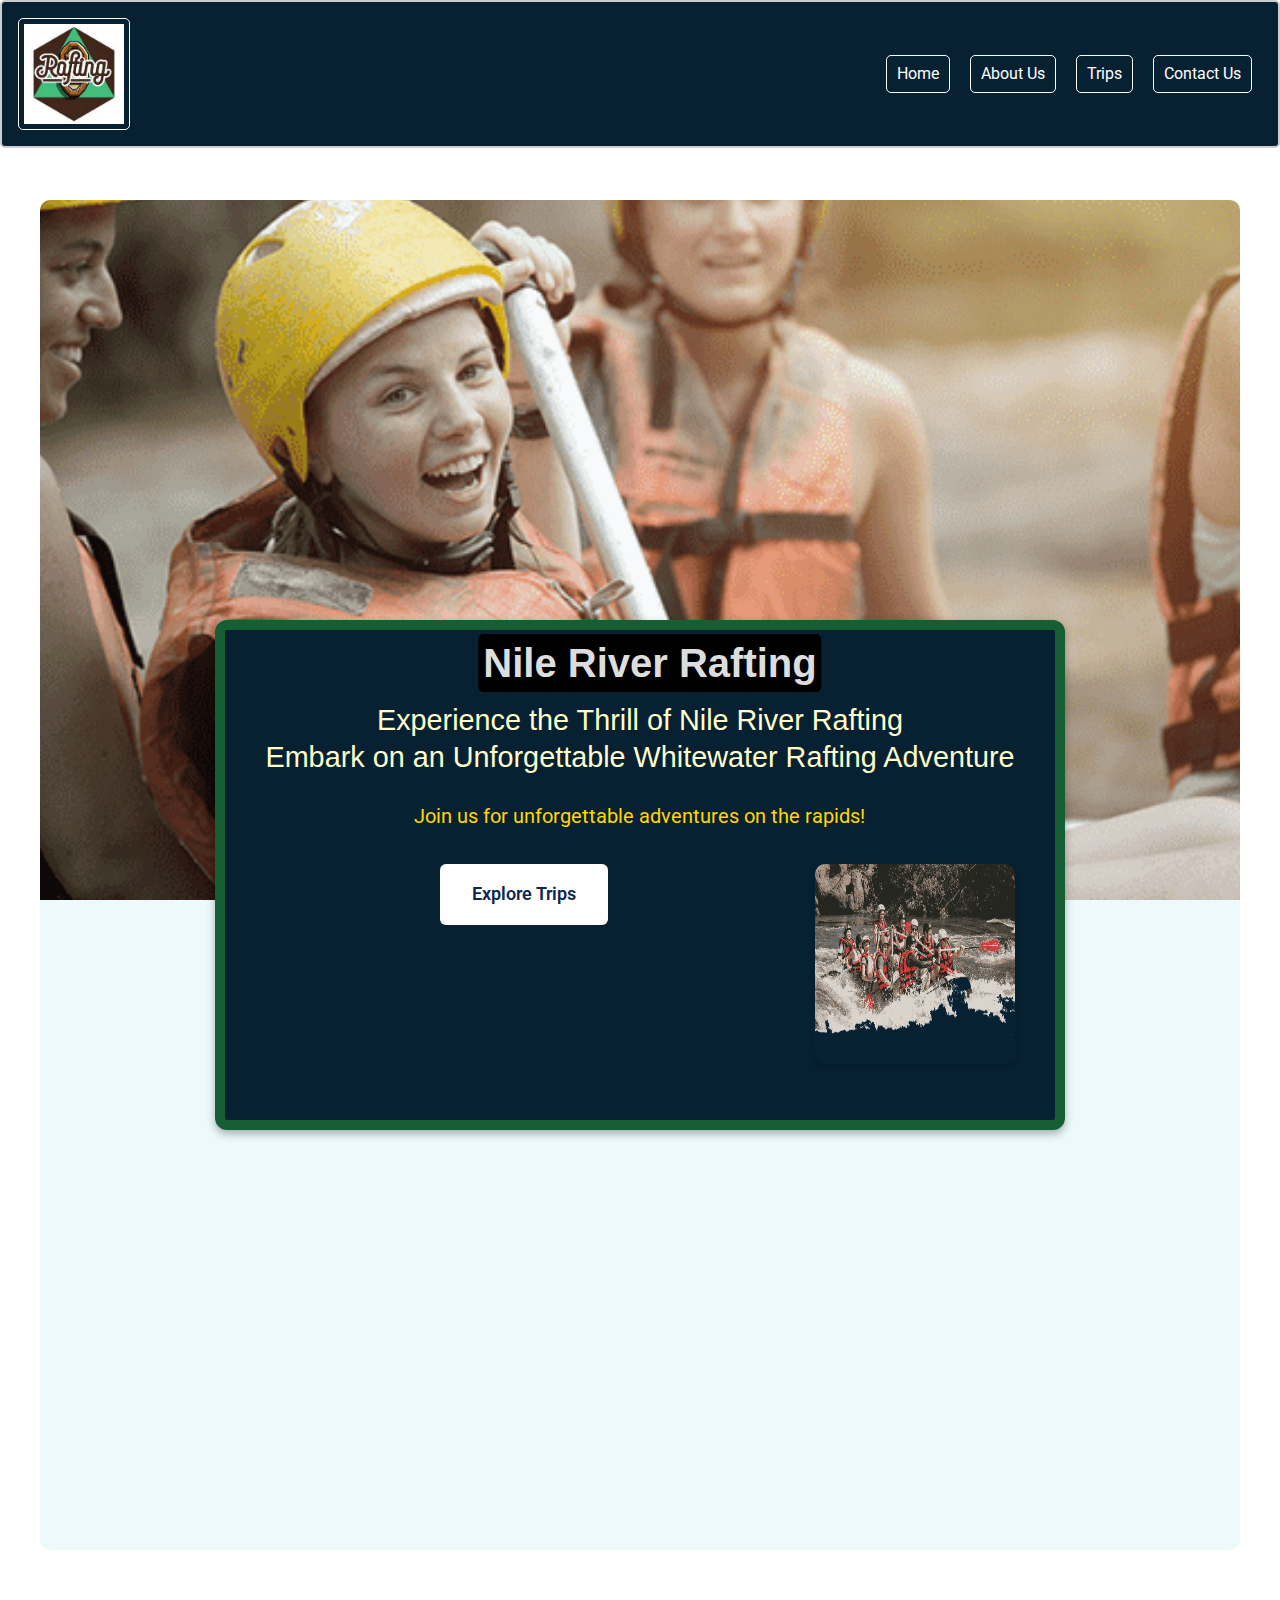
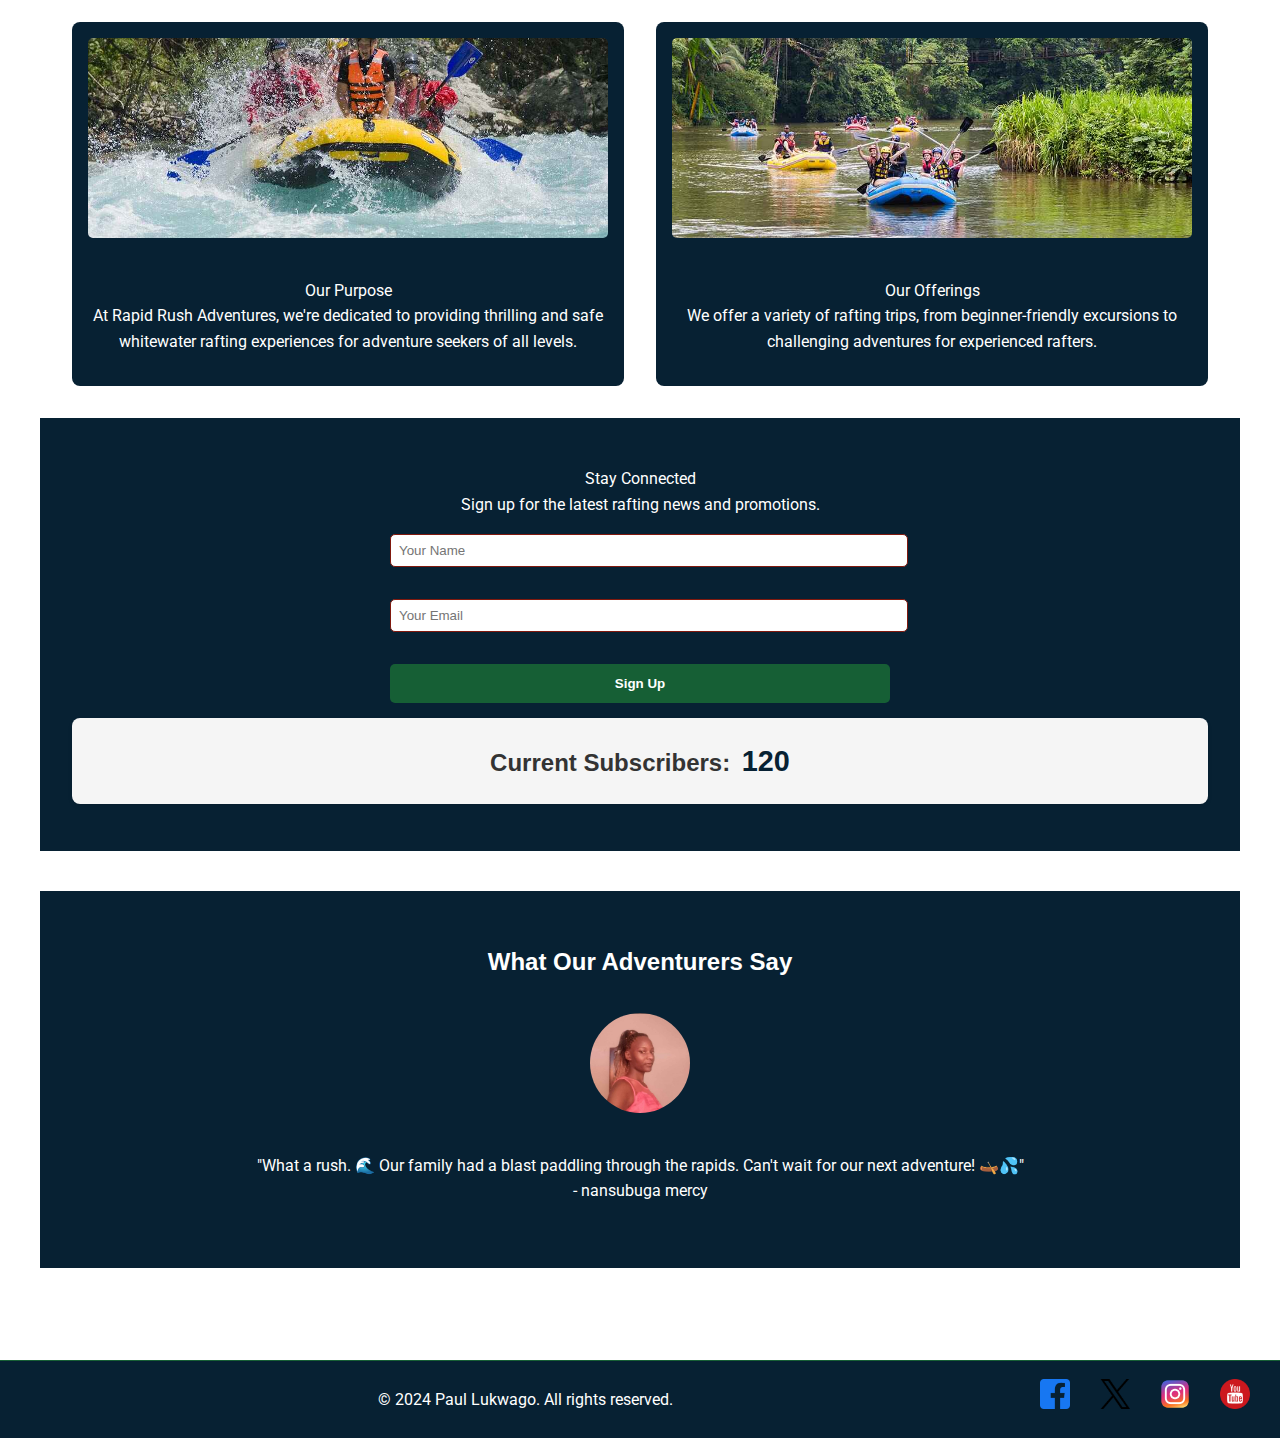
==== commit 8dd69537: "united" ====
--- a/wwr/index.html
+++ b/wwr/index.html
@@ -30,7 +30,7 @@
                 <h2>Experience the Thrill of Nile River Rafting <br> Embark on an Unforgettable Whitewater Rafting Adventure</h2>
                 <p>Join us for unforgettable adventures on the rapids!</p>
                 <a href="trips.html" class="button">Explore Trips</a>
-                <img src="images/chilling.jpg" alt="floating paddle" width="200" height="200">
+                <img src="images/hero-image.png" alt="floating paddle" width="200" height="200">
             </div>
         </section>
         
--- a/wwr/styles/rafting.css
+++ b/wwr/styles/rafting.css
@@ -1105,7 +1105,6 @@
 }
 
 .trip-content h3 {
-    color: var #ffffff;
     margin-bottom: 10px;
 }
 
